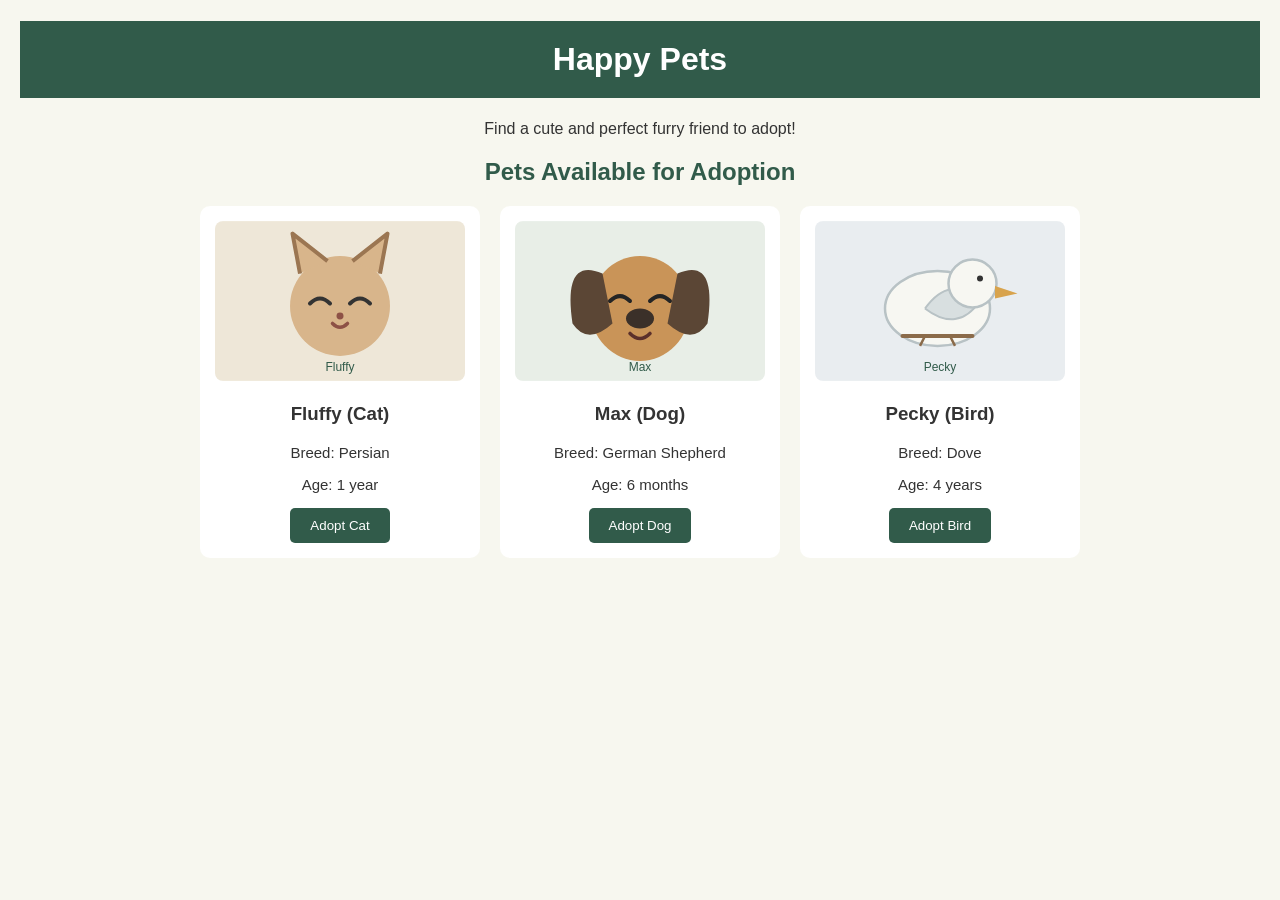
==== index.html @ f639ccf1 "Add Lab 11 page" ====
<!-- Name: Leena Khuram | Roll Number: 26i-3186 | Section: D -->

<!DOCTYPE html>
<html>
<head>
    <title>Happy Pets</title>
    <link rel="stylesheet" href="style.css">
</head>
<body>

    <h1>Happy Pets</h1>
    <p>Find a cute and perfect furry friend to adopt!</p>

    <h2>Pets Available for Adoption</h2>

    <div class="pets">
        <div class="pet">
            <img src="images/cat.svg" alt="Fluffy the Cat">
            <h3>Fluffy (Cat)</h3>
            <p>Breed: Persian</p>
            <p>Age: 1 year</p>
            <button onclick="adoptPet('Fluffy')">Adopt Cat</button>
        </div>

        <div class="pet">
            <img src="images/dog.svg" alt="Max the Dog">
            <h3>Max (Dog)</h3>
            <p>Breed: German Shepherd</p>
            <p>Age: 6 months</p>
            <button onclick="adoptPet('Max')">Adopt Dog</button>
        </div>

        <div class="pet">
            <img src="images/bird.svg" alt="Pecky the Bird">
            <h3>Pecky (Bird)</h3>
            <p>Breed: Dove</p>
            <p>Age: 4 years</p>
            <button onclick="adoptPet('Pecky')">Adopt Bird</button>
        </div>
    </div>

    <script>
        function adoptPet(petName) {
            window.alert("Thank you for your interest in adopting " + petName + "!");
        }
    </script>

</body>
</html>
---- style.css ----
/* Name: Leena Khuram | Roll Number: 26i-3186 | Section: D */

body {
    background-color:#f7f7ef;
    color: #333333;
    font-family: Arial;
    text-align: center;
    margin: 20px;
}

h1 {
    background-color: #315b4a;
    color: white;
    padding: 20px;
}

h2 {
    color: #315b4a;
}

.pets {
    display: flex;
    justify-content: center;
    gap: 20px;
}

.pet {
    background-color: white;
    width: 250px;
    padding: 15px;
    border-radius: 10px;
}

.pet img {
    width: 100%;
    height: 160px;
    object-fit: cover;
    border-radius: 8px;
}

.pet p {
    font-size: 15px;
}

button {
    background-color: #315b4a;
    color: white;
    padding: 10px 20px;
    border: none;
    border-radius: 5px;
    cursor: pointer;
}
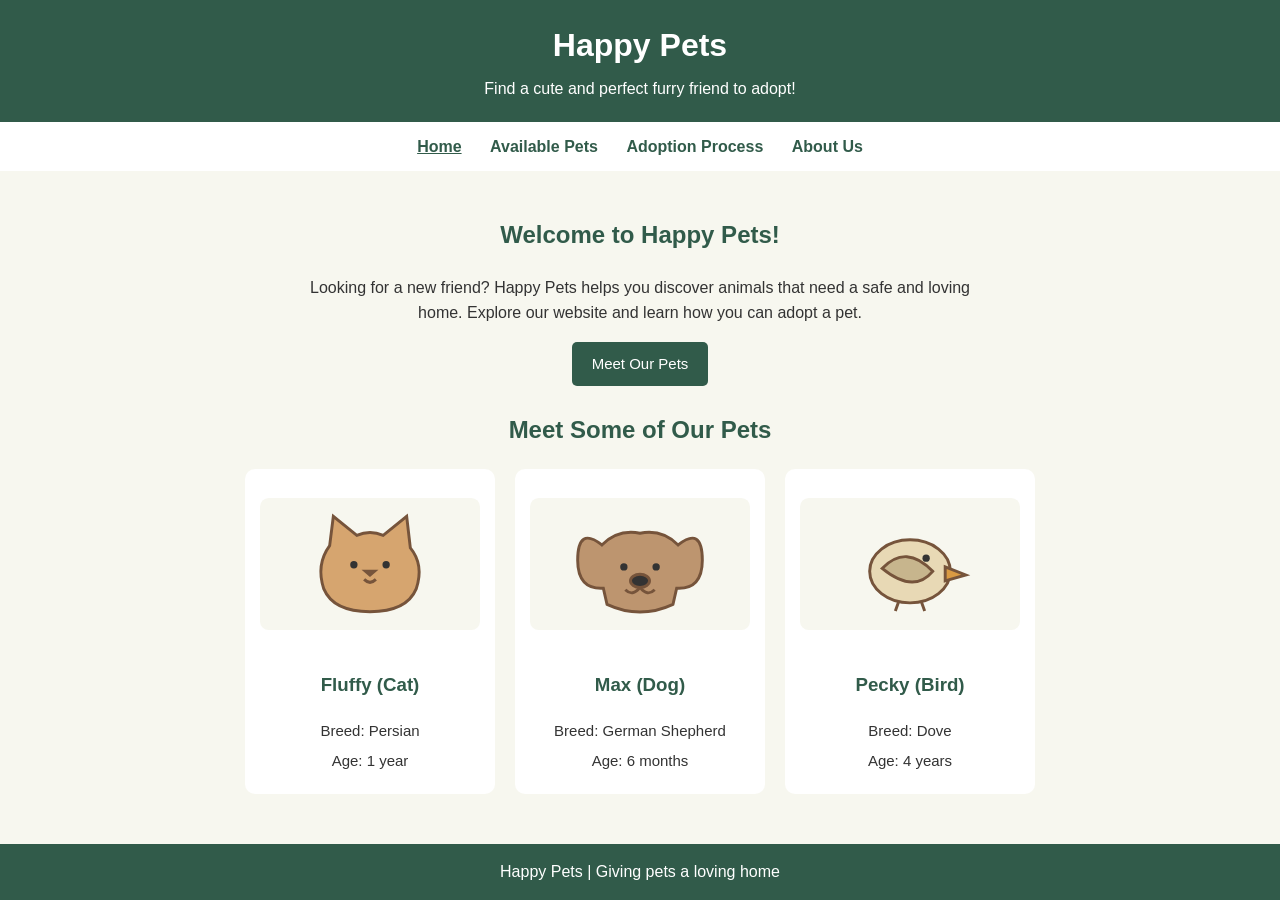
==== commit 385f538b: "New files added" ====
--- a/index.html
+++ b/index.html
@@ -1,49 +1,56 @@
-<!-- Name: Leena Khuram | Roll Number: 26i-3186 | Section: D -->
-
 <!DOCTYPE html>
-<html>
+<html lang="en">
 <head>
-    <title>Happy Pets</title>
+    <meta charset="UTF-8">
+    <meta name="viewport" content="width=device-width, initial-scale=1.0">
+    <title>Home - Happy Pets</title>
     <link rel="stylesheet" href="style.css">
 </head>
 <body>
+    <header>
+        <h1>Happy Pets</h1>
+        <p>Find a cute and perfect furry friend to adopt!</p>
+    </header>
 
-    <h1>Happy Pets</h1>
-    <p>Find a cute and perfect furry friend to adopt!</p>
+    <nav>
+        <a href="index.html" class="active">Home</a>
+        <a href="pets.html">Available Pets</a>
+        <a href="adoption.html">Adoption Process</a>
+        <a href="about.html">About Us</a>
+    </nav>
 
-    <h2>Pets Available for Adoption</h2>
+    <main>
+        <section class="intro">
+            <h2>Welcome to Happy Pets!</h2>
+            <p>Looking for a new friend? Happy Pets helps you discover animals that need a safe and loving home. Explore our website and learn how you can adopt a pet.</p>
+            <a class="button" href="pets.html">Meet Our Pets</a>
+        </section>
 
-    <div class="pets">
-        <div class="pet">
-            <img src="images/cat.svg" alt="Fluffy the Cat">
-            <h3>Fluffy (Cat)</h3>
-            <p>Breed: Persian</p>
-            <p>Age: 1 year</p>
-            <button onclick="adoptPet('Fluffy')">Adopt Cat</button>
+        <h2>Meet Some of Our Pets</h2>
+        <div class="pets">
+            <div class="pet">
+                <img src="images/cat.svg" alt="Fluffy the Cat">
+                <h3>Fluffy (Cat)</h3>
+                <p>Breed: Persian</p>
+                <p>Age: 1 year</p>
+            </div>
+            <div class="pet">
+                <img src="images/dog.svg" alt="Max the Dog">
+                <h3>Max (Dog)</h3>
+                <p>Breed: German Shepherd</p>
+                <p>Age: 6 months</p>
+            </div>
+            <div class="pet">
+                <img src="images/bird.svg" alt="Pecky the Bird">
+                <h3>Pecky (Bird)</h3>
+                <p>Breed: Dove</p>
+                <p>Age: 4 years</p>
+            </div>
         </div>
+    </main>
 
-        <div class="pet">
-            <img src="images/dog.svg" alt="Max the Dog">
-            <h3>Max (Dog)</h3>
-            <p>Breed: German Shepherd</p>
-            <p>Age: 6 months</p>
-            <button onclick="adoptPet('Max')">Adopt Dog</button>
-        </div>
-
-        <div class="pet">
-            <img src="images/bird.svg" alt="Pecky the Bird">
-            <h3>Pecky (Bird)</h3>
-            <p>Breed: Dove</p>
-            <p>Age: 4 years</p>
-            <button onclick="adoptPet('Pecky')">Adopt Bird</button>
-        </div>
-    </div>
-
-    <script>
-        function adoptPet(petName) {
-            window.alert("Thank you for your interest in adopting " + petName + "!");
-        }
-    </script>
-
+    <footer>
+        <p>Happy Pets | Giving pets a loving home</p>
+    </footer>
 </body>
 </html>
--- a/style.css
+++ b/style.css
@@ -1,27 +1,64 @@
 /* Name: Leena Khuram | Roll Number: 26i-3186 | Section: D */
 
 body {
-    background-color:#f7f7ef;
+    background-color: #f7f7ef;
     color: #333333;
-    font-family: Arial;
+    font-family: Arial, sans-serif;
     text-align: center;
-    margin: 20px;
+    margin: 0;
+    line-height: 1.6;
 }
 
-h1 {
+header {
     background-color: #315b4a;
     color: white;
     padding: 20px;
 }
 
-h2 {
+header h1 {
+    margin: 0;
+}
+
+header p {
+    margin: 5px 0 0;
+}
+
+nav {
+    background-color: #ffffff;
+    padding: 12px;
+}
+
+nav a {
     color: #315b4a;
+    text-decoration: none;
+    font-weight: bold;
+    margin: 0 12px;
+}
+
+nav a:hover, nav a.active {
+    text-decoration: underline;
+}
+
+main {
+    padding: 25px 20px;
+    max-width: 1100px;
+    margin: auto;
+}
+
+h2, h3 {
+    color: #315b4a;
+}
+
+.intro {
+    max-width: 700px;
+    margin: 0 auto 25px;
 }
 
 .pets {
     display: flex;
     justify-content: center;
     gap: 20px;
+    flex-wrap: wrap;
 }
 
 .pet {
@@ -29,24 +66,73 @@
     width: 250px;
     padding: 15px;
     border-radius: 10px;
+    box-sizing: border-box;
 }
 
 .pet img {
     width: 100%;
     height: 160px;
-    object-fit: cover;
+    object-fit: contain;
     border-radius: 8px;
 }
 
 .pet p {
     font-size: 15px;
+    margin: 6px 0;
 }
 
-button {
+button, .button {
+    display: inline-block;
     background-color: #315b4a;
     color: white;
     padding: 10px 20px;
     border: none;
     border-radius: 5px;
     cursor: pointer;
+    text-decoration: none;
+    font-size: 15px;
 }
+
+button:hover, .button:hover {
+    background-color: #244638;
+}
+
+.content-box {
+    background-color: white;
+    max-width: 750px;
+    margin: 20px auto;
+    padding: 20px;
+    border-radius: 10px;
+    text-align: left;
+}
+
+.content-box h3 {
+    margin-top: 0;
+}
+
+footer {
+    background-color: #315b4a;
+    color: white;
+    padding: 15px;
+    margin-top: 25px;
+}
+
+footer p {
+    margin: 0;
+}
+
+@media (max-width: 600px) {
+    nav a {
+        display: inline-block;
+        margin: 5px 8px;
+    }
+
+    main {
+        padding: 20px 12px;
+    }
+
+    .pet {
+        width: 100%;
+        max-width: 300px;
+    }
+}
